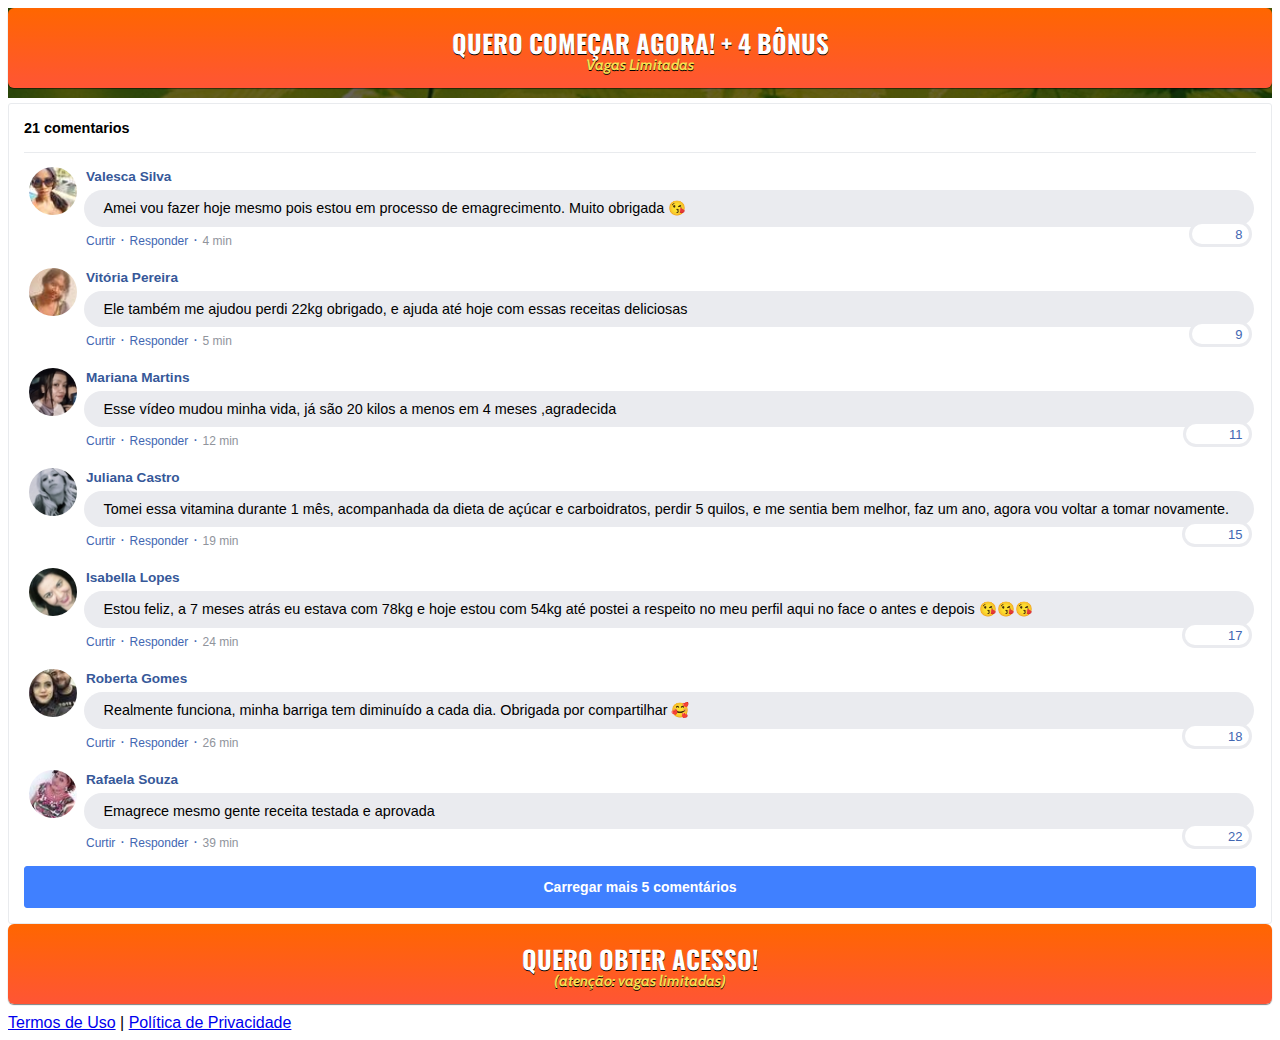
==== index.html @ e1aa5e63 "Update index.html" ====
<!DOCTYPE html>
<html lang="pt-br">
  <head>
    <meta charset="utf-8">
    <meta name="viewport" content="width=device-width, initial-scale=1, shrink-to-fit=no">

    <link rel="stylesheet" href="https://stackpath.bootstrapcdn.com/bootstrap/4.1.3/css/bootstrap.min.css" integrity="sha384-MCw98/SFnGE8fJT3GXwEOngsV7Zt27NXFoaoApmYm81iuXoPkFOJwJ8ERdknLPMO" crossorigin="anonymous">

    <link rel="preconnect" href="https://fonts.googleapis.com">
    <link rel="preconnect" href="https://fonts.gstatic.com" crossorigin>
    <link href="https://fonts.googleapis.com/css2?family=Cabin:ital,wght@0,400;0,500;0,600;0,700;1,400;1,500;1,600;1,700&family=Dosis:wght@200;300;400;500;600;700;800&family=Oswald:wght@200;300;400;500;600;700&family=Signika:wght@300;400;500;600;700&display=swap" rel="stylesheet">

    <link rel="stylesheet" href="./assets/css/com.css">
    <!-- V. Dominio Facebook -->
    <meta name="facebook-domain-verification" content="is0v9dlta8w7wh4m1olfr9v8vhcyr1" />
    
    <!-- Título da Página -->
    <title>Protocolo Zero Barriga</title>
    
    <style type="text/css">
      header {
        color: white;
        background-image: url("assets/img/bg.jpeg");
        background-color: rgba(0, 0, 0, 0.6);
        background-position: center;
        background-size: cover;
        background-attachment: fixed;
        background-blend-mode: darken;
      }
    </style>
    
<!-- Meta Pixel Code -->
<script>
  !function(f,b,e,v,n,t,s)
  {if(f.fbq)return;n=f.fbq=function(){n.callMethod?
  n.callMethod.apply(n,arguments):n.queue.push(arguments)};
  if(!f._fbq)f._fbq=n;n.push=n;n.loaded=!0;n.version='2.0';
  n.queue=[];t=b.createElement(e);t.async=!0;
  t.src=v;s=b.getElementsByTagName(e)[0];
  s.parentNode.insertBefore(t,s)}(window, document,'script',
  'https://connect.facebook.net/en_US/fbevents.js');
  fbq('init', '391024276210129');
  fbq('track', 'CheckOut');
</script>
<noscript><img height="1" width="1" style="display:none"
  src="https://www.facebook.com/tr?id=391024276210129&ev=CheckOut&noscript=1"
/></noscript>
<!-- End Meta Pixel Code -->
    
  </head>
  <body>
    
    <header class="py-4">
      <div class="container">
        <div class="row justify-content-center">
          <div class="col-lg-8 text-center">

            <!-- VSL -->
<script type="text/javascript" id="scr_626706ca5ff10a0009d69935">var s=document.createElement("script");s.src="https://scripts.converteai.net/90eebc30-17d5-432e-8339-301dbe53a4ec/players/626706ca5ff10a0009d69935/player.js",s.async=!0,document.head.appendChild(s);</script>

            <!-- Botão 1 -->
            <div id="cta1" class="mt-4 d-none">
              <a href="https://pay.kiwify.com.br/4xadyY0" class="a-btn" style="text-decoration: none;">
                <span class="span-btn">QUERO COMEÇAR AGORA! + 4 BÔNUS</span>
                <span class="span-btn2">Vagas Limitadas</span>
              </a>
            </div>
          </div>
        </div>
      </div>
    </header>

    <section class="comments py-4">
      <div class="container">
        <div class="row justify-content-center">
          <div class="col-lg-8">
            <div class="fb-comments" style="margin-top: 5px;">
              <div class="fb-comments-header">
                <span>21 comentarios</span>
              </div>
              <div class="fb-comments-wrapper" id="2">
                <table class="fb-comments-comment">
                  <tbody>
                    <tr>
                      <td rowspan="3" class="fb-comments-comment-img"><img
                          src="./assets/img/comentarios/m2.jpeg"></td>
                      <td>
                        <font class="fb-comments-comment-name">
                          <name>Valesca Silva</name>
                        </font>
                      </td>
                    </tr>
                    <tr>
                      <td class="fb-comments-comment-text">Amei vou fazer hoje mesmo pois estou em processo de emagrecimento. Muito obrigada 😘</td>
                    </tr>
                    <tr>
                      <td class="fb-comments-comment-actions">
                        <like>Curtir</like>
                        ·
                        <reply>Responder</reply>
                        ·
                        <likes>8</likes>
                        
                        <date>4 min</date>
                      </td>
                    </tr>
                  </tbody>
                </table>
              </div>
              <div class="fb-comments-wrapper" id="3">
                <table class="fb-comments-comment">
                  <tbody>
                    <tr>
                      <td rowspan="3" class="fb-comments-comment-img"><img
                          src="./assets/img/comentarios/m3.jpeg"></td>
                      <td>
                        <font class="fb-comments-comment-name">
                          <name>Vitória Pereira</name>
                        </font>
                      </td>
                    </tr>
                    <tr>
                      <td class="fb-comments-comment-text">Ele também me ajudou perdi 22kg obrigado, e ajuda até hoje com essas receitas deliciosas</td>
                    </tr>
                    <tr>
                      <td class="fb-comments-comment-actions">
                        <like>Curtir</like>
                        ·
                        <reply>Responder</reply>
                        ·
                        <likes>9</likes>
                        
                        <date>5 min</date>
                      </td>
                    </tr>
                  </tbody>
                </table>
              </div>
              <div class="fb-comments-wrapper" id="4">
                <table class="fb-comments-comment">
                  <tbody>
                    <tr>
                      <td rowspan="3" class="fb-comments-comment-img"><img
                          src="./assets/img/comentarios/m4.jpeg"></td>
                      <td>
                        <font class="fb-comments-comment-name">
                          <name>Mariana Martins</name>
                        </font>
                      </td>
                    </tr>
                    <tr>
                      <td class="fb-comments-comment-text">Esse vídeo mudou minha vida, já são 20 kilos a menos em 4 meses ,agradecida</td>
                    </tr>
                    <tr>
                      <td class="fb-comments-comment-actions">
                        <like>Curtir</like>
                        ·
                        <reply>Responder</reply>
                        ·
                        <likes>11</likes>
                        
                        <date>12 min</date>
                      </td>
                    </tr>
                  </tbody>
                </table>
              </div>
              <div class="fb-comments-wrapper" id="5">
                <table class="fb-comments-comment">
                  <tbody>
                    <tr>
                      <td rowspan="3" class="fb-comments-comment-img"><img
                          src="./assets/img/comentarios/m5.jpeg"></td>
                      <td>
                        <font class="fb-comments-comment-name">
                          <name>Juliana Castro</name>
                        </font>
                      </td>
                    </tr>
                    <tr>
                      <td class="fb-comments-comment-text">Tomei essa vitamina durante 1 mês, acompanhada da dieta de açúcar e carboidratos, perdir 5 quilos, e me sentia bem melhor, faz um ano, agora vou voltar a tomar novamente.</td>
                    </tr>
                    <tr>
                      <td class="fb-comments-comment-actions">
                        <like>Curtir</like>
                        ·
                        <reply>Responder</reply>
                        ·
                        <likes>15</likes>
                        
                        <date>19 min</date>
                      </td>
                    </tr>
                  </tbody>
                </table>
              </div>
              <div class="fb-comments-wrapper" id="6">
                <table class="fb-comments-comment">
                  <tbody>
                    <tr>
                      <td rowspan="3" class="fb-comments-comment-img"><img
                          src="./assets/img/comentarios/m6.jpeg"></td>
                      <td>
                        <font class="fb-comments-comment-name">
                          <name>Isabella Lopes</name>
                        </font>
                      </td>
                    </tr>
                    <tr>
                      <td class="fb-comments-comment-text">Estou feliz, a 7 meses atrás eu estava com 78kg e hoje estou com 54kg até postei a respeito no meu perfil aqui no face o antes e depois 😘😘😘</td>
                    </tr>
                    <tr>
                      <td class="fb-comments-comment-actions">
                        <like>Curtir</like>
                        ·
                        <reply>Responder</reply>
                        ·
                        <likes>17</likes>
                        
                        <date>24 min</date>
                      </td>
                    </tr>
                  </tbody>
                </table>
              </div>
              <div class="fb-comments-wrapper" id="7">
                <table class="fb-comments-comment">
                  <tbody>
                    <tr>
                      <td rowspan="3" class="fb-comments-comment-img"><img
                          src="./assets/img/comentarios/m7.jpeg"></td>
                      <td>
                        <font class="fb-comments-comment-name">
                          <name>Roberta Gomes</name>
                        </font>
                      </td>
                    </tr>
                    <tr>
                      <td class="fb-comments-comment-text">Realmente funciona, minha barriga tem diminuído a cada dia. Obrigada por compartilhar 🥰</td>
                    </tr>
                    <tr>
                      <td class="fb-comments-comment-actions">
                        <like>Curtir</like>
                        ·
                        <reply>Responder</reply>
                        ·
                        <likes>18</likes>
                        
                        <date>26 min</date>
                      </td>
                    </tr>
                  </tbody>
                </table>
              </div>
              <div class="fb-comments-wrapper" id="9">
                <table class="fb-comments-comment">
                  <tbody>
                    <tr>
                      <td rowspan="3" class="fb-comments-comment-img"><img
                          src="./assets/img/comentarios/m11.jpeg">
                      </td>
                      <td>
                        <font class="fb-comments-comment-name">
                          <name>Rafaela Souza</name>
                        </font>
                      </td>
                    </tr>
                    <tr>
                      <td class="fb-comments-comment-text">Emagrece mesmo gente receita testada e aprovada</td>
                    </tr>
                    <tr>
                      <td class="fb-comments-comment-actions">
                        <like>Curtir</like>
                        ·
                        <reply>Responder</reply>
                        ·
                        <likes>22</likes>
                        
                        <date>39 min</date>
                      </td>
                    </tr>
                  </tbody>
                </table>
              </div>
              <button class="fb-comments-loadmore" onclick="javascript:loadMore();">Carregar mais 5 comentários</button>
              <div style="display:none" id="more">
                <div class="fb-comments-wrapper">
                  <table class="fb-comments-comment" id="10">
                    <tbody>
                      <tr>
                        <td rowspan="3" class="fb-comments-comment-img"><img
                            src="./assets/img/comentarios/m12.jpeg">
                        </td>
                        <td>
                          <font class="fb-comments-comment-name">
                            <name>Ana Sofia</name>
                          </font>
                        </td>
                      </tr>
                      <tr>
                        <td class="fb-comments-comment-text">Maravilhosa melhor de todas fez 7dias tomando e 7 klos já conseguir eliminar tô muito feliz obrigado 😍😍😍</td>
                      </tr>
                      <tr>
                        <td class="fb-comments-comment-actions">
                          <like>Curtir</like>
                          ·
                          <reply>Responder</reply>
                          ·
                          <likes>41</likes>
                          
                          <date>1 h</date>
                        </td>
                      </tr>
                    </tbody>
                  </table>
                </div>
                <div class="fb-comments-wrapper" id="11">
                  <table class="fb-comments-comment">
                    <tbody>
                      <tr>
                        <td rowspan="3" class="fb-comments-comment-img"><img
                            src="./assets/img/comentarios/m15.jpeg">
                        </td>
                        <td>
                          <font class="fb-comments-comment-name">
                            <name>Laura Flores</name>
                          </font>
                        </td>
                      </tr>
                      <tr>
                        <td class="fb-comments-comment-text">Eu já estou tomando, já eliminei 7 kls, já fez muita diferença, minhas roupas estavam todas apertadas,  ágora já estão largas, estou num pós operatório de coluna por isso engordei muito 15 Kg, estava sentindo muita dor agora amenizou muito depois que emagreci já consigo andar mais q antes 🙏🙏🙏🙏🙏🙏</td>
                      </tr>
                      <tr>
                        <td class="fb-comments-comment-actions">
                          <like>Curtir</like>
                          ·
                          <reply>Responder</reply>
                          ·
                          <likes>40</likes>
                          
                          <date>1 h</date>
                        </td>
                      </tr>
                    </tbody>
                  </table>
                </div>
                <div class="fb-comments-wrapper" id="12">
                  <table class="fb-comments-comment">
                    <tbody>
                      <tr>
                        <td rowspan="3" class="fb-comments-comment-img"><img
                            src="./assets/img/comentarios/m16.jpeg">
                        </td>
                        <td>
                          <font class="fb-comments-comment-name">
                            <name>Daniela Costa</name>
                          </font>
                        </td>
                      </tr>
                      <tr>
                        <td class="fb-comments-comment-text">Muito Obrigada tem me ajudado e muito,Adorei ...Durmo super bem e vendo resultado ..🌹🥰🙋</td>
                      </tr>
                      <tr>
                        <td class="fb-comments-comment-actions">
                          <like>Curtir</like>
                          ·
                          <reply>Responder</reply>
                          ·
                          <likes>47</likes>
                          
                          <date>1 h</date>
                        </td>
                      </tr>
                    </tbody>
                  </table>
                </div>
                <div class="fb-comments-wrapper" id="13">
                  <table class="fb-comments-comment">
                    <tbody>
                      <tr>
                        <td rowspan="3" class="fb-comments-comment-img"><img
                            src="./assets/img/comentarios/m17.jpeg"></td>
                        <td>
                          <font class="fb-comments-comment-name">
                            <name>Juliana Dias</name>
                          </font>
                        </td>
                      </tr>
                      <tr>
                        <td class="fb-comments-comment-text">Em duas semanas comecei a ver resultados, muito bom</td>
                      </tr>
                      <tr>
                        <td class="fb-comments-comment-actions">
                          <like>Curtir</like>
                          ·
                          <reply>Responder</reply>
                          ·
                          <likes>50</likes>
                          
                          <date>1 h</date>
                        </td>
                      </tr>
                    </tbody>
                  </table>
                </div>
                <div class="fb-comments-wrapper">
                  <table class="fb-comments-comment" id="14">
                    <tbody>
                      <tr>
                        <td rowspan="3" class="fb-comments-comment-img"><img
                            src="./assets/img/comentarios/m18.jpeg">
                        </td>
                        <td>
                          <font class="fb-comments-comment-name">
                            <name>Isabelle Correia</name>
                          </font>
                        </td>
                      </tr>
                      <tr>
                        <td class="fb-comments-comment-text">Meu irmão perdeu 6 kl em 15 dias... vou começar hj rsrs</td>
                      </tr>
                      <tr>
                        <td class="fb-comments-comment-actions">
                          <like>Curtir</like>
                          ·
                          <reply>Responder</reply>
                          ·
                          <likes>66</likes>
                          
                          <date>1 h</date>
                        </td>
                      </tr>
                    </tbody>
                  </table>
                </div>
              </div>
            </div>
            <!-- Botão 2 -->
            <div id="cta2" class="mt-4 d-none">
              <a href="https://pay.kiwify.com.br/HkrDVPl" class="a-btn" style="text-decoration: none;">
                <span class="span-btn">QUERO OBTER ACESSO!</span>
                <span class="span-btn2">(atenção: vagas limitadas)</span>
              </a>
            </div>
          </div>
        </div>
      </div>
    </section>

    <footer class="bg-dark py-3 text-center">
      <div class="text-white"><a href="termos.html" class="text-white">Termos de Uso</a> | <a href="privacidade.html" class="text-white">Política de Privacidade</a></div>
    </footer>

    <script type="text/javascript">
      setTimeout(() => {document.getElementById("cta1").classList.remove("d-none"); document.getElementById("cta2").classList.remove("d-none")}, 1290000); // temporização da Call to Action (em milissegundos)
    </script>

    <script src="https://code.jquery.com/jquery-3.3.1.slim.min.js" integrity="sha384-q8i/X+965DzO0rT7abK41JStQIAqVgRVzpbzo5smXKp4YfRvH+8abtTE1Pi6jizo" crossorigin="anonymous"></script>
    <script src="https://cdnjs.cloudflare.com/ajax/libs/popper.js/1.14.3/umd/popper.min.js" integrity="sha384-ZMP7rVo3mIykV+2+9J3UJ46jBk0WLaUAdn689aCwoqbBJiSnjAK/l8WvCWPIPm49" crossorigin="anonymous"></script>
    <script src="https://stackpath.bootstrapcdn.com/bootstrap/4.1.3/js/bootstrap.min.js" integrity="sha384-ChfqqxuZUCnJSK3+MXmPNIyE6ZbWh2IMqE241rYiqJxyMiZ6OW/JmZQ5stwEULTy" crossorigin="anonymous"></script>
    <script src="./assets/js/com.js"></script>
  </body>
</html>
---- assets/css/com.css ----
@media (max-width: 768px) {
  .video-player {
    width: 100%;
    background: 0 0;
  }
  .video-player iframe {
    width: 100%;
    height: 100%;
    top: 0;
    margin: auto;
  }
  #frame {
    width: 100%;
    height: 100%;
    top: 0;
    margin: auto;
  }
}

* {
  font-family: helvetica, arial, sans-serif;
}

body {
  font-size: 16px;
}

.fb-comments {
  border: 1px solid #e9ebee;
  border-radius: 3px;
  padding: 0 15px;
  padding-bottom: 15px;
  margin: auto;
  position: relative;
  color: #4267b2;
}

.fb-comments-header {
  padding: 15px 0;
  border-bottom: 1px solid #e9ebee;
}

.fb-comments-header span {
  color: #000;
  font-weight: 700;
  font-size: 0.9em;
}

.fb-comments-comment {
  border: none;
  padding: 0;
  margin: 10px 0;
  width: 100%;
}

.fb-comments-reply-wrapper {
  margin-left: 60px;
  border-left: 1px dotted #e9ebee;
  padding-left: 5px;
}

tr,
td {
  border: none;
  margin: 0;
}

td {
  padding: 2.5px;
}

tr {
  padding: 2.5px 0;
}

.fb-comments-comment-img {
  vertical-align: top;
  width: 48px;
  padding-right: 5px;
}

.fb-comments-comment-img img {
  max-width: 48px;
  border-radius: 25px;
}

.fb-comments-comment-name {
  font-size: 0.85em;
}

.fb-comments-comment-name name {
  color: #365899;
  text-decoration: none;
  font-weight: 700;
  cursor: pointer;
  cursor: hand;
}

.fb-comments-comment-name name:hover {
  text-decoration: underline;
}

.fb-comments-comment-name occupation {
  color: #90949c;
}

.fb-comments-comment-text {
  font-size: 0.9em;
  color: #000;
  border-radius: 21px;
  background-color: #eaebef;
  padding: 10px 20px;
}

.fb-comments-comment-actions like,
.fb-comments-comment-actions reply {
  font-size: 0.75em;
  color: #4267b2;
  text-decoration: none;
  cursor: pointer;
  cursor: hand;
}

.fb-comments-comment-actions like.liked {
  color: #90949c;
}

.fb-comments-comment-actions like:hover,
.fb-comments-comment-actions reply:hover {
  text-decoration: underline;
}

.fb-comments-comment-actions likes {
  font-size: 13px;
  background: url(https://cloudcode.site/likes.png);
  background-repeat: no-repeat;
  padding-left: 43px;
  padding-right: 6px;
  padding-top: 3px;
  padding-bottom: 2px;
  margin-top: -10px;
  float: right;
  background-color: #fff;
  border: solid #eaebef;
  border-radius: 19px;
}

.fb-comments-comment-actions date {
  font-size: 0.75em;
  color: #90949c;
  text-decoration: none;
  cursor: pointer;
  cursor: hand;
}

.fb-comments-comment-actions date:hover {
  text-decoration: underline;
}

.fb-comments-loadmore {
  background: #4080ff;
  border: 1px solid #4080ff;
  border-radius: 3px;
  box-sizing: border-box;
  color: #fff;
  font-size: 14px;
  padding: 0.875em;
  text-shadow: none;
  width: 100%;
  font-weight: 700;
  cursor: hand;
  cursor: pointer;
}

.fb-reply-input {
  border: 1px solid lightgrey;
  border-radius: 3px;
  width: 100%;
  padding: 5px 7.5px;
  font-size: 0.75em;
  color: #000;
  outline: none;
}

.fb-reply-input:hover,
.fb-reply-button:hover {
  outline: none;
}

.fb-reply-button {
  background: #4080ff;
  border: 1px solid #4080ff;
  border-radius: 3px;
  box-sizing: border-box;
  color: #fff;
  font-size: 0.75em;
  padding: 5px 7.5px;
  text-shadow: none;
  width: 100%;
  font-weight: 700;
  cursor: hand;
  cursor: pointer;
  outline: none;
}

.bbtn {
  width: 100%;
  max-width: 449px;
}

@media (max-width: 768px) {
  .video-player {
    margin-top: 0 !important;
  }
}

.a-btn {
      text-decoration: none;
      -webkit-font-smoothing: antialiased;
      margin: 0;
      border: 0; 
      font: inherit; 
      vertical-align: baseline;
      color: #2e82bc; 
      outline: 0; 
      line-height: 1; 
      text-align: center; 
      position:relative!important; display: inline-block!important;
      border-style: solid; 
      width: 100%; padding-left: 0!important; padding-right: 0!important; 
      margin-bottom: 10px; 
      padding: 22px 44px; border-color: #ff5535; border-width: 0px; 
      border-radius: 6px; 
      background: linear-gradient(to bottom, #ff6600 0%, #ff5535 100%); 
      box-shadow: 0px 1px 1px 0px rgba(0,0,0,0.5); 
      text-decoration: none!important;
    }
    .span-btn {
      text-decoration: none;
      -webkit-font-smoothing: antialiased; 
      text-align: center;
      margin: 0; 
      border: 0; 
      font: inherit;
      vertical-align: baseline;
      display: block; 
      position: relative; 
      z-index: 1; 
      padding: 0 15px; 
      white-space: normal; 
      font-size: 25px;
      color: #ffffff; 
      font-family: Oswald; 
      font-weight: bold; 
      text-shadow: #000000 0px 1px 0px;
      text-decoration: none;
    }
    .span-btn2 {
      -webkit-font-smoothing: antialiased; 
      text-align: center;
      padding: 0; border: 0;
      font: inherit; 
      vertical-align: baseline; 
      display: block; 
      position: relative;
      z-index: 1; 
      margin: .2em 0 -.5em; 
      font-size: 15px; 
      color: #f5e051; 
      font-family: Cabin; 
      font-weight: bold; 
      font-style: italic;
      text-shadow: #000000 0px 1px 0px;
    }
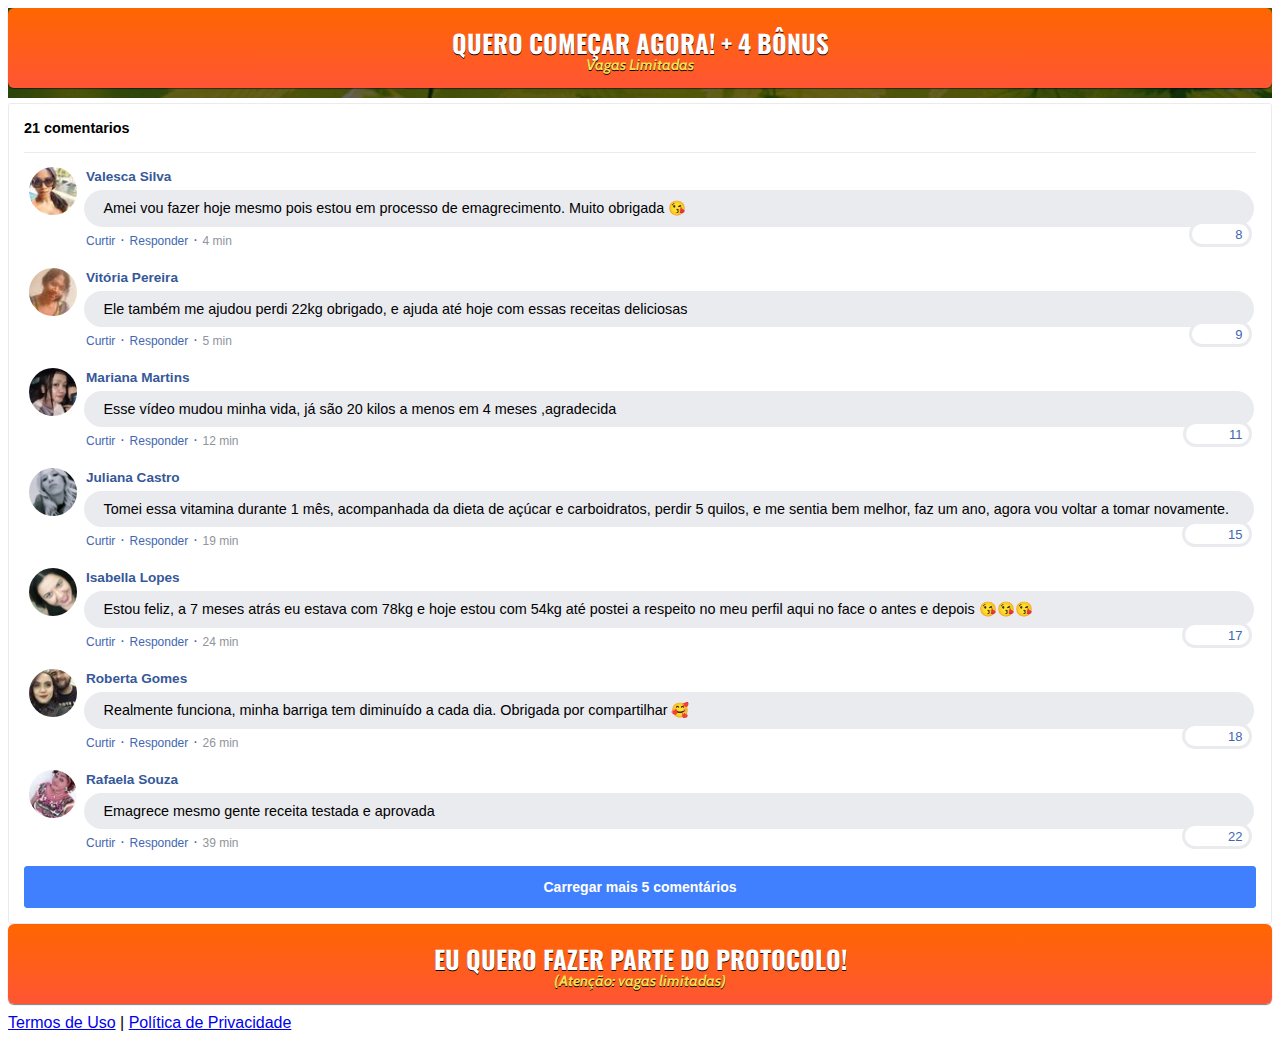
==== commit d26d5047: "Update index.html" ====
--- a/index.html
+++ b/index.html
@@ -438,8 +438,8 @@
             <!-- Botão 2 -->
             <div id="cta2" class="mt-4 d-none">
               <a href="https://pay.kiwify.com.br/HkrDVPl" class="a-btn" style="text-decoration: none;">
-                <span class="span-btn">QUERO OBTER ACESSO!</span>
-                <span class="span-btn2">(atenção: vagas limitadas)</span>
+                <span class="span-btn">EU QUERO FAZER PARTE DO PROTOCOLO!</span>
+                <span class="span-btn2">(Atenção: vagas limitadas)</span>
               </a>
             </div>
           </div>
@@ -452,7 +452,7 @@
     </footer>
 
     <script type="text/javascript">
-      setTimeout(() => {document.getElementById("cta1").classList.remove("d-none"); document.getElementById("cta2").classList.remove("d-none")}, 1290000); // temporização da Call to Action (em milissegundos)
+      setTimeout(() => {document.getElementById("cta1").classList.remove("d-none"); document.getElementById("cta2").classList.remove("d-none")}, 1224000); // temporização da Call to Action (em milissegundos)
     </script>
 
     <script src="https://code.jquery.com/jquery-3.3.1.slim.min.js" integrity="sha384-q8i/X+965DzO0rT7abK41JStQIAqVgRVzpbzo5smXKp4YfRvH+8abtTE1Pi6jizo" crossorigin="anonymous"></script>
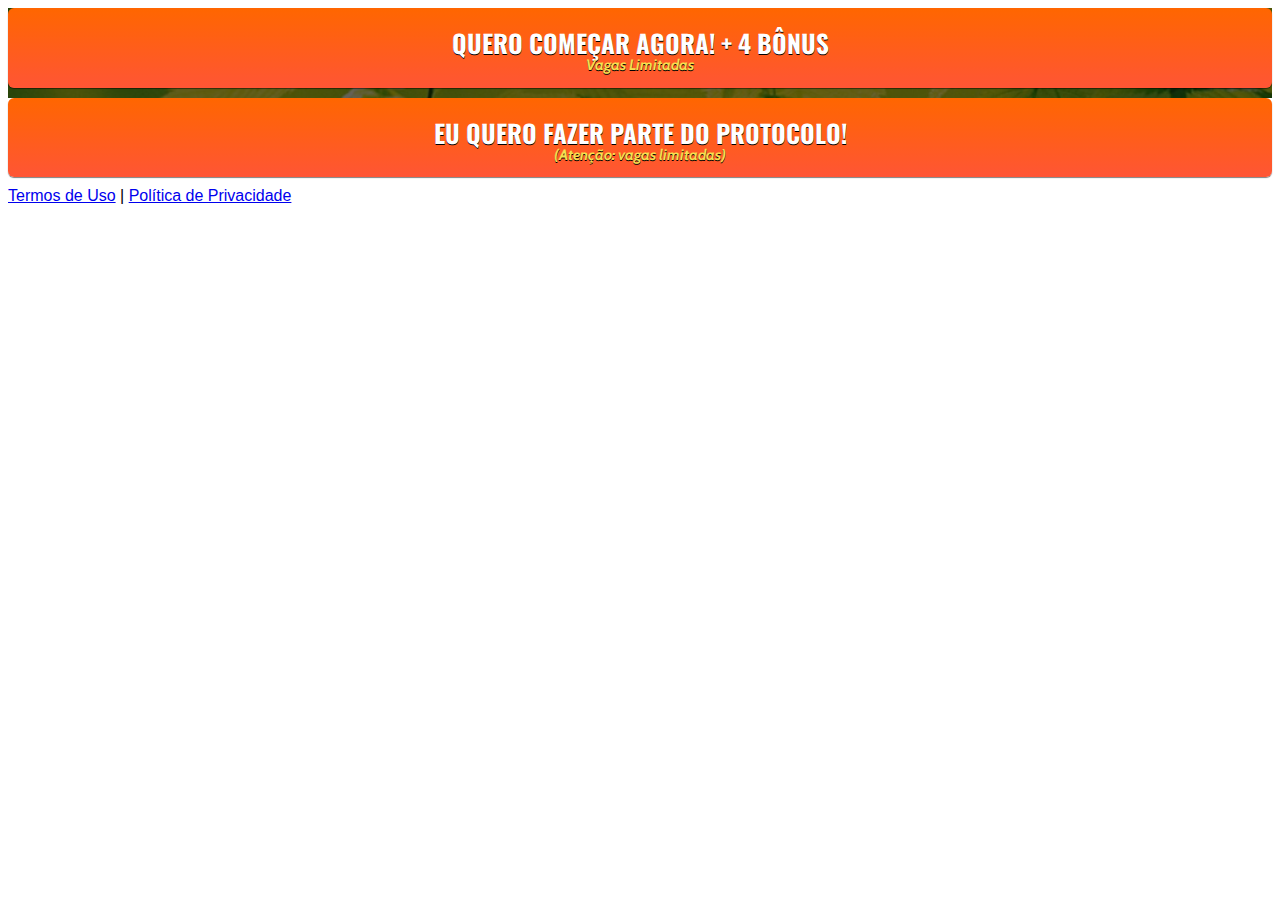
==== commit 2b107a59: "Update index.html" ====
--- a/index.html
+++ b/index.html
@@ -69,372 +69,6 @@
         </div>
       </div>
     </header>
-
-    <section class="comments py-4">
-      <div class="container">
-        <div class="row justify-content-center">
-          <div class="col-lg-8">
-            <div class="fb-comments" style="margin-top: 5px;">
-              <div class="fb-comments-header">
-                <span>21 comentarios</span>
-              </div>
-              <div class="fb-comments-wrapper" id="2">
-                <table class="fb-comments-comment">
-                  <tbody>
-                    <tr>
-                      <td rowspan="3" class="fb-comments-comment-img"><img
-                          src="./assets/img/comentarios/m2.jpeg"></td>
-                      <td>
-                        <font class="fb-comments-comment-name">
-                          <name>Valesca Silva</name>
-                        </font>
-                      </td>
-                    </tr>
-                    <tr>
-                      <td class="fb-comments-comment-text">Amei vou fazer hoje mesmo pois estou em processo de emagrecimento. Muito obrigada 😘</td>
-                    </tr>
-                    <tr>
-                      <td class="fb-comments-comment-actions">
-                        <like>Curtir</like>
-                        ·
-                        <reply>Responder</reply>
-                        ·
-                        <likes>8</likes>
-                        
-                        <date>4 min</date>
-                      </td>
-                    </tr>
-                  </tbody>
-                </table>
-              </div>
-              <div class="fb-comments-wrapper" id="3">
-                <table class="fb-comments-comment">
-                  <tbody>
-                    <tr>
-                      <td rowspan="3" class="fb-comments-comment-img"><img
-                          src="./assets/img/comentarios/m3.jpeg"></td>
-                      <td>
-                        <font class="fb-comments-comment-name">
-                          <name>Vitória Pereira</name>
-                        </font>
-                      </td>
-                    </tr>
-                    <tr>
-                      <td class="fb-comments-comment-text">Ele também me ajudou perdi 22kg obrigado, e ajuda até hoje com essas receitas deliciosas</td>
-                    </tr>
-                    <tr>
-                      <td class="fb-comments-comment-actions">
-                        <like>Curtir</like>
-                        ·
-                        <reply>Responder</reply>
-                        ·
-                        <likes>9</likes>
-                        
-                        <date>5 min</date>
-                      </td>
-                    </tr>
-                  </tbody>
-                </table>
-              </div>
-              <div class="fb-comments-wrapper" id="4">
-                <table class="fb-comments-comment">
-                  <tbody>
-                    <tr>
-                      <td rowspan="3" class="fb-comments-comment-img"><img
-                          src="./assets/img/comentarios/m4.jpeg"></td>
-                      <td>
-                        <font class="fb-comments-comment-name">
-                          <name>Mariana Martins</name>
-                        </font>
-                      </td>
-                    </tr>
-                    <tr>
-                      <td class="fb-comments-comment-text">Esse vídeo mudou minha vida, já são 20 kilos a menos em 4 meses ,agradecida</td>
-                    </tr>
-                    <tr>
-                      <td class="fb-comments-comment-actions">
-                        <like>Curtir</like>
-                        ·
-                        <reply>Responder</reply>
-                        ·
-                        <likes>11</likes>
-                        
-                        <date>12 min</date>
-                      </td>
-                    </tr>
-                  </tbody>
-                </table>
-              </div>
-              <div class="fb-comments-wrapper" id="5">
-                <table class="fb-comments-comment">
-                  <tbody>
-                    <tr>
-                      <td rowspan="3" class="fb-comments-comment-img"><img
-                          src="./assets/img/comentarios/m5.jpeg"></td>
-                      <td>
-                        <font class="fb-comments-comment-name">
-                          <name>Juliana Castro</name>
-                        </font>
-                      </td>
-                    </tr>
-                    <tr>
-                      <td class="fb-comments-comment-text">Tomei essa vitamina durante 1 mês, acompanhada da dieta de açúcar e carboidratos, perdir 5 quilos, e me sentia bem melhor, faz um ano, agora vou voltar a tomar novamente.</td>
-                    </tr>
-                    <tr>
-                      <td class="fb-comments-comment-actions">
-                        <like>Curtir</like>
-                        ·
-                        <reply>Responder</reply>
-                        ·
-                        <likes>15</likes>
-                        
-                        <date>19 min</date>
-                      </td>
-                    </tr>
-                  </tbody>
-                </table>
-              </div>
-              <div class="fb-comments-wrapper" id="6">
-                <table class="fb-comments-comment">
-                  <tbody>
-                    <tr>
-                      <td rowspan="3" class="fb-comments-comment-img"><img
-                          src="./assets/img/comentarios/m6.jpeg"></td>
-                      <td>
-                        <font class="fb-comments-comment-name">
-                          <name>Isabella Lopes</name>
-                        </font>
-                      </td>
-                    </tr>
-                    <tr>
-                      <td class="fb-comments-comment-text">Estou feliz, a 7 meses atrás eu estava com 78kg e hoje estou com 54kg até postei a respeito no meu perfil aqui no face o antes e depois 😘😘😘</td>
-                    </tr>
-                    <tr>
-                      <td class="fb-comments-comment-actions">
-                        <like>Curtir</like>
-                        ·
-                        <reply>Responder</reply>
-                        ·
-                        <likes>17</likes>
-                        
-                        <date>24 min</date>
-                      </td>
-                    </tr>
-                  </tbody>
-                </table>
-              </div>
-              <div class="fb-comments-wrapper" id="7">
-                <table class="fb-comments-comment">
-                  <tbody>
-                    <tr>
-                      <td rowspan="3" class="fb-comments-comment-img"><img
-                          src="./assets/img/comentarios/m7.jpeg"></td>
-                      <td>
-                        <font class="fb-comments-comment-name">
-                          <name>Roberta Gomes</name>
-                        </font>
-                      </td>
-                    </tr>
-                    <tr>
-                      <td class="fb-comments-comment-text">Realmente funciona, minha barriga tem diminuído a cada dia. Obrigada por compartilhar 🥰</td>
-                    </tr>
-                    <tr>
-                      <td class="fb-comments-comment-actions">
-                        <like>Curtir</like>
-                        ·
-                        <reply>Responder</reply>
-                        ·
-                        <likes>18</likes>
-                        
-                        <date>26 min</date>
-                      </td>
-                    </tr>
-                  </tbody>
-                </table>
-              </div>
-              <div class="fb-comments-wrapper" id="9">
-                <table class="fb-comments-comment">
-                  <tbody>
-                    <tr>
-                      <td rowspan="3" class="fb-comments-comment-img"><img
-                          src="./assets/img/comentarios/m11.jpeg">
-                      </td>
-                      <td>
-                        <font class="fb-comments-comment-name">
-                          <name>Rafaela Souza</name>
-                        </font>
-                      </td>
-                    </tr>
-                    <tr>
-                      <td class="fb-comments-comment-text">Emagrece mesmo gente receita testada e aprovada</td>
-                    </tr>
-                    <tr>
-                      <td class="fb-comments-comment-actions">
-                        <like>Curtir</like>
-                        ·
-                        <reply>Responder</reply>
-                        ·
-                        <likes>22</likes>
-                        
-                        <date>39 min</date>
-                      </td>
-                    </tr>
-                  </tbody>
-                </table>
-              </div>
-              <button class="fb-comments-loadmore" onclick="javascript:loadMore();">Carregar mais 5 comentários</button>
-              <div style="display:none" id="more">
-                <div class="fb-comments-wrapper">
-                  <table class="fb-comments-comment" id="10">
-                    <tbody>
-                      <tr>
-                        <td rowspan="3" class="fb-comments-comment-img"><img
-                            src="./assets/img/comentarios/m12.jpeg">
-                        </td>
-                        <td>
-                          <font class="fb-comments-comment-name">
-                            <name>Ana Sofia</name>
-                          </font>
-                        </td>
-                      </tr>
-                      <tr>
-                        <td class="fb-comments-comment-text">Maravilhosa melhor de todas fez 7dias tomando e 7 klos já conseguir eliminar tô muito feliz obrigado 😍😍😍</td>
-                      </tr>
-                      <tr>
-                        <td class="fb-comments-comment-actions">
-                          <like>Curtir</like>
-                          ·
-                          <reply>Responder</reply>
-                          ·
-                          <likes>41</likes>
-                          
-                          <date>1 h</date>
-                        </td>
-                      </tr>
-                    </tbody>
-                  </table>
-                </div>
-                <div class="fb-comments-wrapper" id="11">
-                  <table class="fb-comments-comment">
-                    <tbody>
-                      <tr>
-                        <td rowspan="3" class="fb-comments-comment-img"><img
-                            src="./assets/img/comentarios/m15.jpeg">
-                        </td>
-                        <td>
-                          <font class="fb-comments-comment-name">
-                            <name>Laura Flores</name>
-                          </font>
-                        </td>
-                      </tr>
-                      <tr>
-                        <td class="fb-comments-comment-text">Eu já estou tomando, já eliminei 7 kls, já fez muita diferença, minhas roupas estavam todas apertadas,  ágora já estão largas, estou num pós operatório de coluna por isso engordei muito 15 Kg, estava sentindo muita dor agora amenizou muito depois que emagreci já consigo andar mais q antes 🙏🙏🙏🙏🙏🙏</td>
-                      </tr>
-                      <tr>
-                        <td class="fb-comments-comment-actions">
-                          <like>Curtir</like>
-                          ·
-                          <reply>Responder</reply>
-                          ·
-                          <likes>40</likes>
-                          
-                          <date>1 h</date>
-                        </td>
-                      </tr>
-                    </tbody>
-                  </table>
-                </div>
-                <div class="fb-comments-wrapper" id="12">
-                  <table class="fb-comments-comment">
-                    <tbody>
-                      <tr>
-                        <td rowspan="3" class="fb-comments-comment-img"><img
-                            src="./assets/img/comentarios/m16.jpeg">
-                        </td>
-                        <td>
-                          <font class="fb-comments-comment-name">
-                            <name>Daniela Costa</name>
-                          </font>
-                        </td>
-                      </tr>
-                      <tr>
-                        <td class="fb-comments-comment-text">Muito Obrigada tem me ajudado e muito,Adorei ...Durmo super bem e vendo resultado ..🌹🥰🙋</td>
-                      </tr>
-                      <tr>
-                        <td class="fb-comments-comment-actions">
-                          <like>Curtir</like>
-                          ·
-                          <reply>Responder</reply>
-                          ·
-                          <likes>47</likes>
-                          
-                          <date>1 h</date>
-                        </td>
-                      </tr>
-                    </tbody>
-                  </table>
-                </div>
-                <div class="fb-comments-wrapper" id="13">
-                  <table class="fb-comments-comment">
-                    <tbody>
-                      <tr>
-                        <td rowspan="3" class="fb-comments-comment-img"><img
-                            src="./assets/img/comentarios/m17.jpeg"></td>
-                        <td>
-                          <font class="fb-comments-comment-name">
-                            <name>Juliana Dias</name>
-                          </font>
-                        </td>
-                      </tr>
-                      <tr>
-                        <td class="fb-comments-comment-text">Em duas semanas comecei a ver resultados, muito bom</td>
-                      </tr>
-                      <tr>
-                        <td class="fb-comments-comment-actions">
-                          <like>Curtir</like>
-                          ·
-                          <reply>Responder</reply>
-                          ·
-                          <likes>50</likes>
-                          
-                          <date>1 h</date>
-                        </td>
-                      </tr>
-                    </tbody>
-                  </table>
-                </div>
-                <div class="fb-comments-wrapper">
-                  <table class="fb-comments-comment" id="14">
-                    <tbody>
-                      <tr>
-                        <td rowspan="3" class="fb-comments-comment-img"><img
-                            src="./assets/img/comentarios/m18.jpeg">
-                        </td>
-                        <td>
-                          <font class="fb-comments-comment-name">
-                            <name>Isabelle Correia</name>
-                          </font>
-                        </td>
-                      </tr>
-                      <tr>
-                        <td class="fb-comments-comment-text">Meu irmão perdeu 6 kl em 15 dias... vou começar hj rsrs</td>
-                      </tr>
-                      <tr>
-                        <td class="fb-comments-comment-actions">
-                          <like>Curtir</like>
-                          ·
-                          <reply>Responder</reply>
-                          ·
-                          <likes>66</likes>
-                          
-                          <date>1 h</date>
-                        </td>
-                      </tr>
-                    </tbody>
-                  </table>
-                </div>
-              </div>
-            </div>
             <!-- Botão 2 -->
             <div id="cta2" class="mt-4 d-none">
               <a href="https://pay.kiwify.com.br/HkrDVPl" class="a-btn" style="text-decoration: none;">
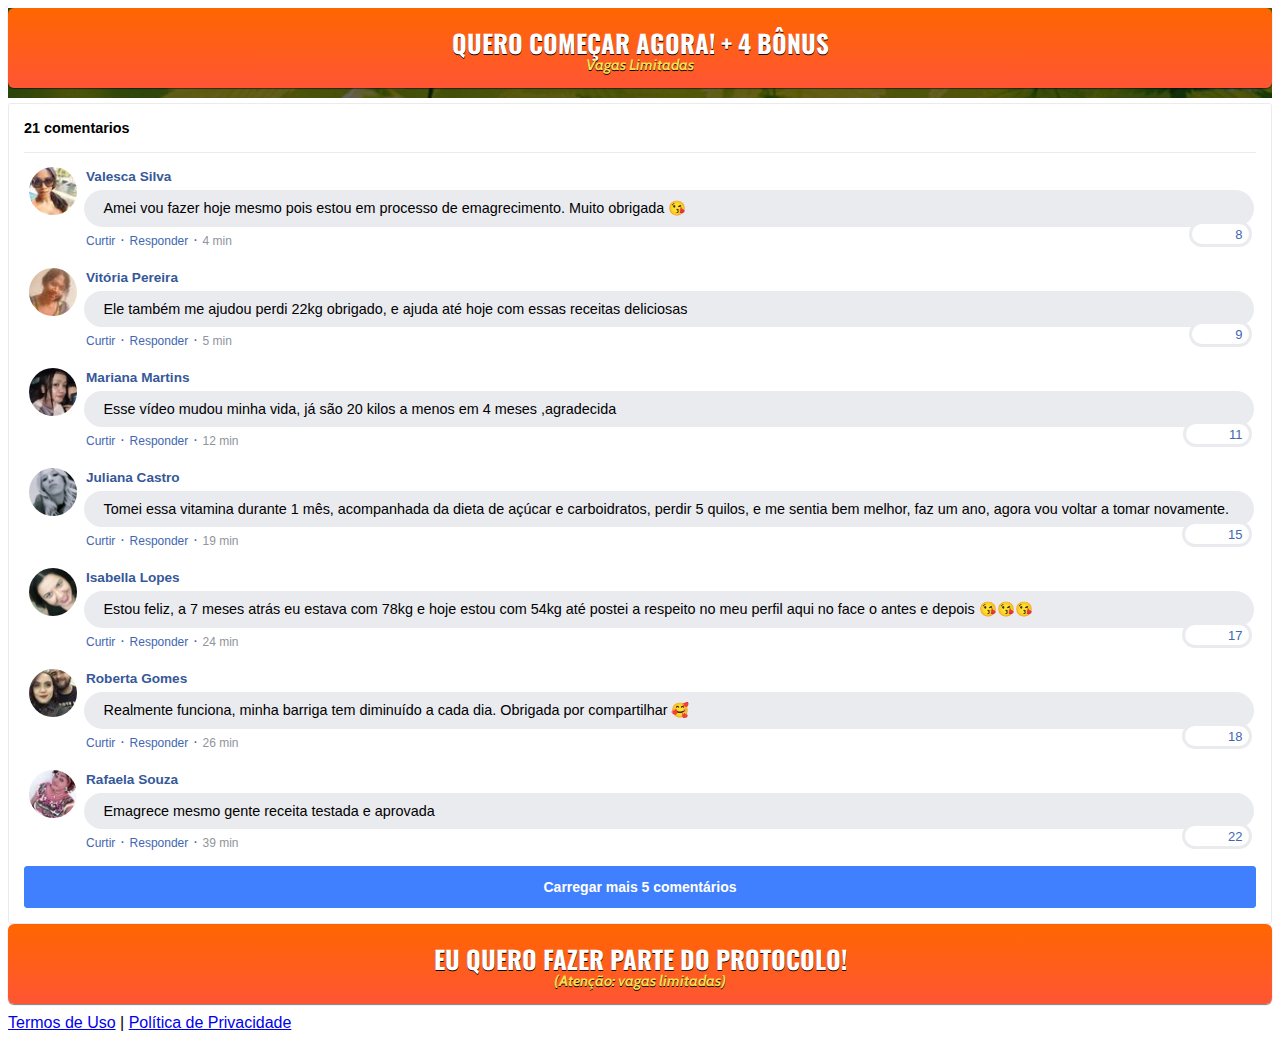
==== commit d3522f23: "Update index.html" ====
--- a/index.html
+++ b/index.html
@@ -69,6 +69,373 @@
         </div>
       </div>
     </header>
+    
+        <section class="comments py-4">
+      <div class="container">
+        <div class="row justify-content-center">
+          <div class="col-lg-8">
+            <div class="fb-comments" style="margin-top: 5px;">
+              <div class="fb-comments-header">
+                <span>21 comentarios</span>
+              </div>
+              <div class="fb-comments-wrapper" id="2">
+                <table class="fb-comments-comment">
+                  <tbody>
+                    <tr>
+                      <td rowspan="3" class="fb-comments-comment-img"><img
+                          src="./assets/img/comentarios/m2.jpeg"></td>
+                      <td>
+                        <font class="fb-comments-comment-name">
+                          <name>Valesca Silva</name>
+                        </font>
+                      </td>
+                    </tr>
+                    <tr>
+                      <td class="fb-comments-comment-text">Amei vou fazer hoje mesmo pois estou em processo de emagrecimento. Muito obrigada 😘</td>
+                    </tr>
+                    <tr>
+                      <td class="fb-comments-comment-actions">
+                        <like>Curtir</like>
+                        ·
+                        <reply>Responder</reply>
+                        ·
+                        <likes>8</likes>
+                        
+                        <date>4 min</date>
+                      </td>
+                    </tr>
+                  </tbody>
+                </table>
+              </div>
+              <div class="fb-comments-wrapper" id="3">
+                <table class="fb-comments-comment">
+                  <tbody>
+                    <tr>
+                      <td rowspan="3" class="fb-comments-comment-img"><img
+                          src="./assets/img/comentarios/m3.jpeg"></td>
+                      <td>
+                        <font class="fb-comments-comment-name">
+                          <name>Vitória Pereira</name>
+                        </font>
+                      </td>
+                    </tr>
+                    <tr>
+                      <td class="fb-comments-comment-text">Ele também me ajudou perdi 22kg obrigado, e ajuda até hoje com essas receitas deliciosas</td>
+                    </tr>
+                    <tr>
+                      <td class="fb-comments-comment-actions">
+                        <like>Curtir</like>
+                        ·
+                        <reply>Responder</reply>
+                        ·
+                        <likes>9</likes>
+                        
+                        <date>5 min</date>
+                      </td>
+                    </tr>
+                  </tbody>
+                </table>
+              </div>
+              <div class="fb-comments-wrapper" id="4">
+                <table class="fb-comments-comment">
+                  <tbody>
+                    <tr>
+                      <td rowspan="3" class="fb-comments-comment-img"><img
+                          src="./assets/img/comentarios/m4.jpeg"></td>
+                      <td>
+                        <font class="fb-comments-comment-name">
+                          <name>Mariana Martins</name>
+                        </font>
+                      </td>
+                    </tr>
+                    <tr>
+                      <td class="fb-comments-comment-text">Esse vídeo mudou minha vida, já são 20 kilos a menos em 4 meses ,agradecida</td>
+                    </tr>
+                    <tr>
+                      <td class="fb-comments-comment-actions">
+                        <like>Curtir</like>
+                        ·
+                        <reply>Responder</reply>
+                        ·
+                        <likes>11</likes>
+                        
+                        <date>12 min</date>
+                      </td>
+                    </tr>
+                  </tbody>
+                </table>
+              </div>
+              <div class="fb-comments-wrapper" id="5">
+                <table class="fb-comments-comment">
+                  <tbody>
+                    <tr>
+                      <td rowspan="3" class="fb-comments-comment-img"><img
+                          src="./assets/img/comentarios/m5.jpeg"></td>
+                      <td>
+                        <font class="fb-comments-comment-name">
+                          <name>Juliana Castro</name>
+                        </font>
+                      </td>
+                    </tr>
+                    <tr>
+                      <td class="fb-comments-comment-text">Tomei essa vitamina durante 1 mês, acompanhada da dieta de açúcar e carboidratos, perdir 5 quilos, e me sentia bem melhor, faz um ano, agora vou voltar a tomar novamente.</td>
+                    </tr>
+                    <tr>
+                      <td class="fb-comments-comment-actions">
+                        <like>Curtir</like>
+                        ·
+                        <reply>Responder</reply>
+                        ·
+                        <likes>15</likes>
+                        
+                        <date>19 min</date>
+                      </td>
+                    </tr>
+                  </tbody>
+                </table>
+              </div>
+              <div class="fb-comments-wrapper" id="6">
+                <table class="fb-comments-comment">
+                  <tbody>
+                    <tr>
+                      <td rowspan="3" class="fb-comments-comment-img"><img
+                          src="./assets/img/comentarios/m6.jpeg"></td>
+                      <td>
+                        <font class="fb-comments-comment-name">
+                          <name>Isabella Lopes</name>
+                        </font>
+                      </td>
+                    </tr>
+                    <tr>
+                      <td class="fb-comments-comment-text">Estou feliz, a 7 meses atrás eu estava com 78kg e hoje estou com 54kg até postei a respeito no meu perfil aqui no face o antes e depois 😘😘😘</td>
+                    </tr>
+                    <tr>
+                      <td class="fb-comments-comment-actions">
+                        <like>Curtir</like>
+                        ·
+                        <reply>Responder</reply>
+                        ·
+                        <likes>17</likes>
+                        
+                        <date>24 min</date>
+                      </td>
+                    </tr>
+                  </tbody>
+                </table>
+              </div>
+              <div class="fb-comments-wrapper" id="7">
+                <table class="fb-comments-comment">
+                  <tbody>
+                    <tr>
+                      <td rowspan="3" class="fb-comments-comment-img"><img
+                          src="./assets/img/comentarios/m7.jpeg"></td>
+                      <td>
+                        <font class="fb-comments-comment-name">
+                          <name>Roberta Gomes</name>
+                        </font>
+                      </td>
+                    </tr>
+                    <tr>
+                      <td class="fb-comments-comment-text">Realmente funciona, minha barriga tem diminuído a cada dia. Obrigada por compartilhar 🥰</td>
+                    </tr>
+                    <tr>
+                      <td class="fb-comments-comment-actions">
+                        <like>Curtir</like>
+                        ·
+                        <reply>Responder</reply>
+                        ·
+                        <likes>18</likes>
+                        
+                        <date>26 min</date>
+                      </td>
+                    </tr>
+                  </tbody>
+                </table>
+              </div>
+              <div class="fb-comments-wrapper" id="9">
+                <table class="fb-comments-comment">
+                  <tbody>
+                    <tr>
+                      <td rowspan="3" class="fb-comments-comment-img"><img
+                          src="./assets/img/comentarios/m11.jpeg">
+                      </td>
+                      <td>
+                        <font class="fb-comments-comment-name">
+                          <name>Rafaela Souza</name>
+                        </font>
+                      </td>
+                    </tr>
+                    <tr>
+                      <td class="fb-comments-comment-text">Emagrece mesmo gente receita testada e aprovada</td>
+                    </tr>
+                    <tr>
+                      <td class="fb-comments-comment-actions">
+                        <like>Curtir</like>
+                        ·
+                        <reply>Responder</reply>
+                        ·
+                        <likes>22</likes>
+                        
+                        <date>39 min</date>
+                      </td>
+                    </tr>
+                  </tbody>
+                </table>
+              </div>
+              <button class="fb-comments-loadmore" onclick="javascript:loadMore();">Carregar mais 5 comentários</button>
+              <div style="display:none" id="more">
+                <div class="fb-comments-wrapper">
+                  <table class="fb-comments-comment" id="10">
+                    <tbody>
+                      <tr>
+                        <td rowspan="3" class="fb-comments-comment-img"><img
+                            src="./assets/img/comentarios/m12.jpeg">
+                        </td>
+                        <td>
+                          <font class="fb-comments-comment-name">
+                            <name>Ana Sofia</name>
+                          </font>
+                        </td>
+                      </tr>
+                      <tr>
+                        <td class="fb-comments-comment-text">Maravilhosa melhor de todas fez 7dias tomando e 7 klos já conseguir eliminar tô muito feliz obrigado 😍😍😍</td>
+                      </tr>
+                      <tr>
+                        <td class="fb-comments-comment-actions">
+                          <like>Curtir</like>
+                          ·
+                          <reply>Responder</reply>
+                          ·
+                          <likes>41</likes>
+                          
+                          <date>1 h</date>
+                        </td>
+                      </tr>
+                    </tbody>
+                  </table>
+                </div>
+                <div class="fb-comments-wrapper" id="11">
+                  <table class="fb-comments-comment">
+                    <tbody>
+                      <tr>
+                        <td rowspan="3" class="fb-comments-comment-img"><img
+                            src="./assets/img/comentarios/m15.jpeg">
+                        </td>
+                        <td>
+                          <font class="fb-comments-comment-name">
+                            <name>Laura Flores</name>
+                          </font>
+                        </td>
+                      </tr>
+                      <tr>
+                        <td class="fb-comments-comment-text">Eu já estou tomando, já eliminei 7 kls, já fez muita diferença, minhas roupas estavam todas apertadas,  ágora já estão largas, estou num pós operatório de coluna por isso engordei muito 15 Kg, estava sentindo muita dor agora amenizou muito depois que emagreci já consigo andar mais q antes 🙏🙏🙏🙏🙏🙏</td>
+                      </tr>
+                      <tr>
+                        <td class="fb-comments-comment-actions">
+                          <like>Curtir</like>
+                          ·
+                          <reply>Responder</reply>
+                          ·
+                          <likes>40</likes>
+                          
+                          <date>1 h</date>
+                        </td>
+                      </tr>
+                    </tbody>
+                  </table>
+                </div>
+                <div class="fb-comments-wrapper" id="12">
+                  <table class="fb-comments-comment">
+                    <tbody>
+                      <tr>
+                        <td rowspan="3" class="fb-comments-comment-img"><img
+                            src="./assets/img/comentarios/m16.jpeg">
+                        </td>
+                        <td>
+                          <font class="fb-comments-comment-name">
+                            <name>Daniela Costa</name>
+                          </font>
+                        </td>
+                      </tr>
+                      <tr>
+                        <td class="fb-comments-comment-text">Muito Obrigada tem me ajudado e muito,Adorei ...Durmo super bem e vendo resultado ..🌹🥰🙋</td>
+                      </tr>
+                      <tr>
+                        <td class="fb-comments-comment-actions">
+                          <like>Curtir</like>
+                          ·
+                          <reply>Responder</reply>
+                          ·
+                          <likes>47</likes>
+                          
+                          <date>1 h</date>
+                        </td>
+                      </tr>
+                    </tbody>
+                  </table>
+                </div>
+                <div class="fb-comments-wrapper" id="13">
+                  <table class="fb-comments-comment">
+                    <tbody>
+                      <tr>
+                        <td rowspan="3" class="fb-comments-comment-img"><img
+                            src="./assets/img/comentarios/m17.jpeg"></td>
+                        <td>
+                          <font class="fb-comments-comment-name">
+                            <name>Juliana Dias</name>
+                          </font>
+                        </td>
+                      </tr>
+                      <tr>
+                        <td class="fb-comments-comment-text">Em duas semanas comecei a ver resultados, muito bom</td>
+                      </tr>
+                      <tr>
+                        <td class="fb-comments-comment-actions">
+                          <like>Curtir</like>
+                          ·
+                          <reply>Responder</reply>
+                          ·
+                          <likes>50</likes>
+                          
+                          <date>1 h</date>
+                        </td>
+                      </tr>
+                    </tbody>
+                  </table>
+                </div>
+                <div class="fb-comments-wrapper">
+                  <table class="fb-comments-comment" id="14">
+                    <tbody>
+                      <tr>
+                        <td rowspan="3" class="fb-comments-comment-img"><img
+                            src="./assets/img/comentarios/m18.jpeg">
+                        </td>
+                        <td>
+                          <font class="fb-comments-comment-name">
+                            <name>Isabelle Correia</name>
+                          </font>
+                        </td>
+                      </tr>
+                      <tr>
+                        <td class="fb-comments-comment-text">Meu irmão perdeu 6 kl em 15 dias... vou começar hj rsrs</td>
+                      </tr>
+                      <tr>
+                        <td class="fb-comments-comment-actions">
+                          <like>Curtir</like>
+                          ·
+                          <reply>Responder</reply>
+                          ·
+                          <likes>66</likes>
+                          
+                          <date>1 h</date>
+                        </td>
+                      </tr>
+                    </tbody>
+                  </table>
+                </div>
+              </div>
+            </div>
+    
             <!-- Botão 2 -->
             <div id="cta2" class="mt-4 d-none">
               <a href="https://pay.kiwify.com.br/HkrDVPl" class="a-btn" style="text-decoration: none;">
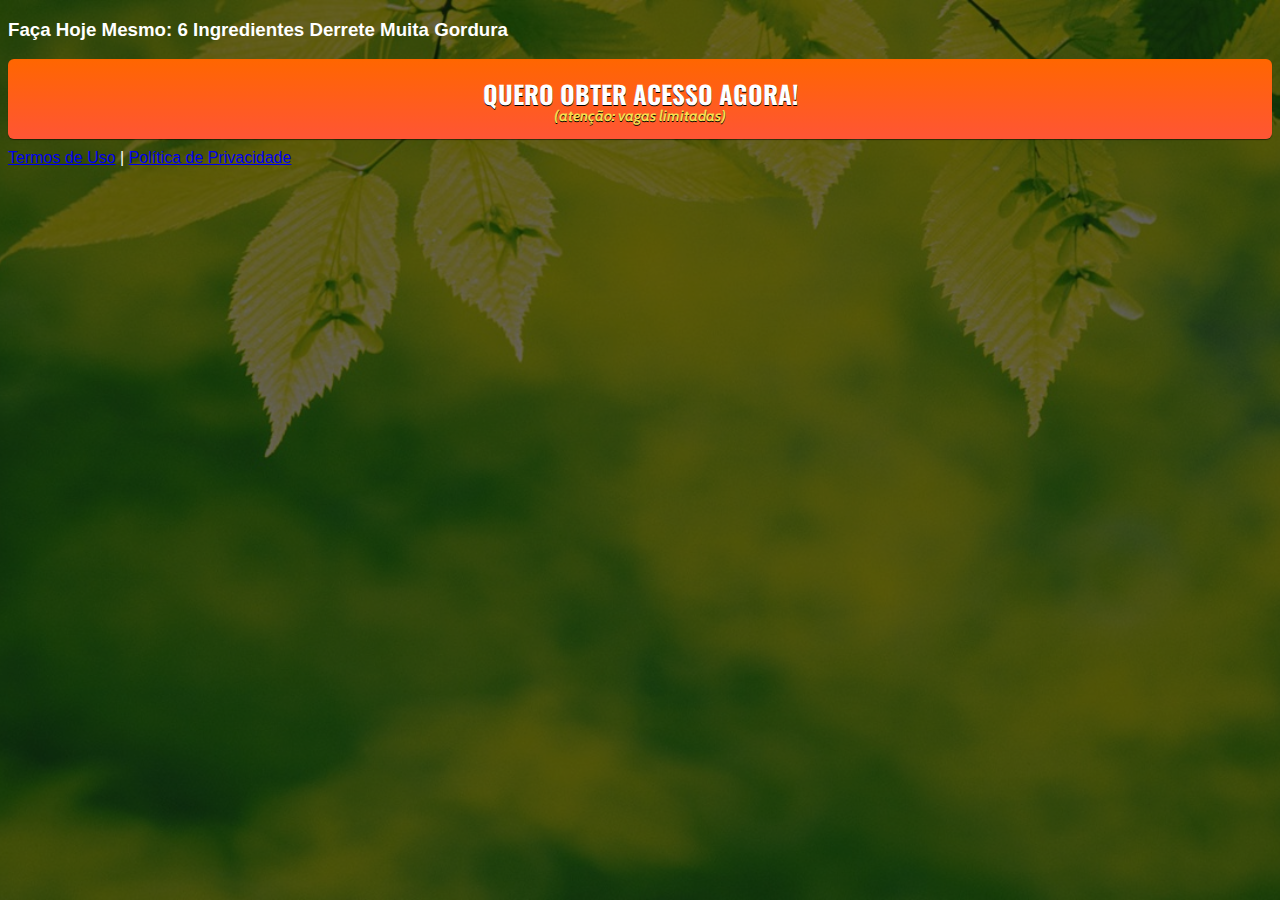
==== commit 1f67614f: "Update index.html" ====
--- a/index.html
+++ b/index.html
@@ -13,12 +13,11 @@
     <link rel="stylesheet" href="./assets/css/com.css">
     <!-- V. Dominio Facebook -->
     <meta name="facebook-domain-verification" content="is0v9dlta8w7wh4m1olfr9v8vhcyr1" />
-    
     <!-- Título da Página -->
     <title>Protocolo Zero Barriga</title>
     
     <style type="text/css">
-      header {
+      body {
         color: white;
         background-image: url("assets/img/bg.jpeg");
         background-color: rgba(0, 0, 0, 0.6);
@@ -28,7 +27,8 @@
         background-blend-mode: darken;
       }
     </style>
-    
+
+
 <!-- Meta Pixel Code -->
 <script>
   !function(f,b,e,v,n,t,s)
@@ -39,14 +39,15 @@
   t.src=v;s=b.getElementsByTagName(e)[0];
   s.parentNode.insertBefore(t,s)}(window, document,'script',
   'https://connect.facebook.net/en_US/fbevents.js');
-  fbq('init', '391024276210129');
+  fbq('init', '399961421976841');
   fbq('track', 'CheckOut');
 </script>
 <noscript><img height="1" width="1" style="display:none"
-  src="https://www.facebook.com/tr?id=391024276210129&ev=CheckOut&noscript=1"
+  src="https://www.facebook.com/tr?id=399961421976841&ev=CheckOut&noscript=1"
 /></noscript>
 <!-- End Meta Pixel Code -->
-    
+
+
   </head>
   <body>
     
@@ -55,405 +56,28 @@
         <div class="row justify-content-center">
           <div class="col-lg-8 text-center">
 
+            <!-- Headline -->
+            <h3 class="my-4"><b>Faça Hoje Mesmo: 6 Ingredientes Derrete Muita Gordura</b></h3>
+
             <!-- VSL -->
-<script type="text/javascript" id="scr_626706ca5ff10a0009d69935">var s=document.createElement("script");s.src="https://scripts.converteai.net/90eebc30-17d5-432e-8339-301dbe53a4ec/players/626706ca5ff10a0009d69935/player.js",s.async=!0,document.head.appendChild(s);</script>
-
-            <!-- Botão 1 -->
+            <script type="text/javascript" id="scr_6269f211f73784000a9dfcc5">var s=document.createElement("script");s.src="https://scripts.converteai.net/90eebc30-17d5-432e-8339-301dbe53a4ec/players/6269f211f73784000a9dfcc5/player.js",s.async=!0,document.head.appendChild(s);</script>
+            <!-- Botão -->
             <div id="cta1" class="mt-4 d-none">
               <a href="https://pay.kiwify.com.br/4xadyY0" class="a-btn" style="text-decoration: none;">
-                <span class="span-btn">QUERO COMEÇAR AGORA! + 4 BÔNUS</span>
-                <span class="span-btn2">Vagas Limitadas</span>
+                <span class="span-btn">QUERO OBTER ACESSO AGORA!</span>
+                <span class="span-btn2">(atenção: vagas limitadas)</span>
               </a>
             </div>
+
+            <!-- Termos de Uso e Política de Privacidade -->
+            <div class="text-white mt-4"><a href="termos.html" class="text-white">Termos de Uso</a> | <a href="privacidade.html" class="text-white">Política de Privacidade</a></div>
           </div>
         </div>
       </div>
     </header>
-    
-        <section class="comments py-4">
-      <div class="container">
-        <div class="row justify-content-center">
-          <div class="col-lg-8">
-            <div class="fb-comments" style="margin-top: 5px;">
-              <div class="fb-comments-header">
-                <span>21 comentarios</span>
-              </div>
-              <div class="fb-comments-wrapper" id="2">
-                <table class="fb-comments-comment">
-                  <tbody>
-                    <tr>
-                      <td rowspan="3" class="fb-comments-comment-img"><img
-                          src="./assets/img/comentarios/m2.jpeg"></td>
-                      <td>
-                        <font class="fb-comments-comment-name">
-                          <name>Valesca Silva</name>
-                        </font>
-                      </td>
-                    </tr>
-                    <tr>
-                      <td class="fb-comments-comment-text">Amei vou fazer hoje mesmo pois estou em processo de emagrecimento. Muito obrigada 😘</td>
-                    </tr>
-                    <tr>
-                      <td class="fb-comments-comment-actions">
-                        <like>Curtir</like>
-                        ·
-                        <reply>Responder</reply>
-                        ·
-                        <likes>8</likes>
-                        
-                        <date>4 min</date>
-                      </td>
-                    </tr>
-                  </tbody>
-                </table>
-              </div>
-              <div class="fb-comments-wrapper" id="3">
-                <table class="fb-comments-comment">
-                  <tbody>
-                    <tr>
-                      <td rowspan="3" class="fb-comments-comment-img"><img
-                          src="./assets/img/comentarios/m3.jpeg"></td>
-                      <td>
-                        <font class="fb-comments-comment-name">
-                          <name>Vitória Pereira</name>
-                        </font>
-                      </td>
-                    </tr>
-                    <tr>
-                      <td class="fb-comments-comment-text">Ele também me ajudou perdi 22kg obrigado, e ajuda até hoje com essas receitas deliciosas</td>
-                    </tr>
-                    <tr>
-                      <td class="fb-comments-comment-actions">
-                        <like>Curtir</like>
-                        ·
-                        <reply>Responder</reply>
-                        ·
-                        <likes>9</likes>
-                        
-                        <date>5 min</date>
-                      </td>
-                    </tr>
-                  </tbody>
-                </table>
-              </div>
-              <div class="fb-comments-wrapper" id="4">
-                <table class="fb-comments-comment">
-                  <tbody>
-                    <tr>
-                      <td rowspan="3" class="fb-comments-comment-img"><img
-                          src="./assets/img/comentarios/m4.jpeg"></td>
-                      <td>
-                        <font class="fb-comments-comment-name">
-                          <name>Mariana Martins</name>
-                        </font>
-                      </td>
-                    </tr>
-                    <tr>
-                      <td class="fb-comments-comment-text">Esse vídeo mudou minha vida, já são 20 kilos a menos em 4 meses ,agradecida</td>
-                    </tr>
-                    <tr>
-                      <td class="fb-comments-comment-actions">
-                        <like>Curtir</like>
-                        ·
-                        <reply>Responder</reply>
-                        ·
-                        <likes>11</likes>
-                        
-                        <date>12 min</date>
-                      </td>
-                    </tr>
-                  </tbody>
-                </table>
-              </div>
-              <div class="fb-comments-wrapper" id="5">
-                <table class="fb-comments-comment">
-                  <tbody>
-                    <tr>
-                      <td rowspan="3" class="fb-comments-comment-img"><img
-                          src="./assets/img/comentarios/m5.jpeg"></td>
-                      <td>
-                        <font class="fb-comments-comment-name">
-                          <name>Juliana Castro</name>
-                        </font>
-                      </td>
-                    </tr>
-                    <tr>
-                      <td class="fb-comments-comment-text">Tomei essa vitamina durante 1 mês, acompanhada da dieta de açúcar e carboidratos, perdir 5 quilos, e me sentia bem melhor, faz um ano, agora vou voltar a tomar novamente.</td>
-                    </tr>
-                    <tr>
-                      <td class="fb-comments-comment-actions">
-                        <like>Curtir</like>
-                        ·
-                        <reply>Responder</reply>
-                        ·
-                        <likes>15</likes>
-                        
-                        <date>19 min</date>
-                      </td>
-                    </tr>
-                  </tbody>
-                </table>
-              </div>
-              <div class="fb-comments-wrapper" id="6">
-                <table class="fb-comments-comment">
-                  <tbody>
-                    <tr>
-                      <td rowspan="3" class="fb-comments-comment-img"><img
-                          src="./assets/img/comentarios/m6.jpeg"></td>
-                      <td>
-                        <font class="fb-comments-comment-name">
-                          <name>Isabella Lopes</name>
-                        </font>
-                      </td>
-                    </tr>
-                    <tr>
-                      <td class="fb-comments-comment-text">Estou feliz, a 7 meses atrás eu estava com 78kg e hoje estou com 54kg até postei a respeito no meu perfil aqui no face o antes e depois 😘😘😘</td>
-                    </tr>
-                    <tr>
-                      <td class="fb-comments-comment-actions">
-                        <like>Curtir</like>
-                        ·
-                        <reply>Responder</reply>
-                        ·
-                        <likes>17</likes>
-                        
-                        <date>24 min</date>
-                      </td>
-                    </tr>
-                  </tbody>
-                </table>
-              </div>
-              <div class="fb-comments-wrapper" id="7">
-                <table class="fb-comments-comment">
-                  <tbody>
-                    <tr>
-                      <td rowspan="3" class="fb-comments-comment-img"><img
-                          src="./assets/img/comentarios/m7.jpeg"></td>
-                      <td>
-                        <font class="fb-comments-comment-name">
-                          <name>Roberta Gomes</name>
-                        </font>
-                      </td>
-                    </tr>
-                    <tr>
-                      <td class="fb-comments-comment-text">Realmente funciona, minha barriga tem diminuído a cada dia. Obrigada por compartilhar 🥰</td>
-                    </tr>
-                    <tr>
-                      <td class="fb-comments-comment-actions">
-                        <like>Curtir</like>
-                        ·
-                        <reply>Responder</reply>
-                        ·
-                        <likes>18</likes>
-                        
-                        <date>26 min</date>
-                      </td>
-                    </tr>
-                  </tbody>
-                </table>
-              </div>
-              <div class="fb-comments-wrapper" id="9">
-                <table class="fb-comments-comment">
-                  <tbody>
-                    <tr>
-                      <td rowspan="3" class="fb-comments-comment-img"><img
-                          src="./assets/img/comentarios/m11.jpeg">
-                      </td>
-                      <td>
-                        <font class="fb-comments-comment-name">
-                          <name>Rafaela Souza</name>
-                        </font>
-                      </td>
-                    </tr>
-                    <tr>
-                      <td class="fb-comments-comment-text">Emagrece mesmo gente receita testada e aprovada</td>
-                    </tr>
-                    <tr>
-                      <td class="fb-comments-comment-actions">
-                        <like>Curtir</like>
-                        ·
-                        <reply>Responder</reply>
-                        ·
-                        <likes>22</likes>
-                        
-                        <date>39 min</date>
-                      </td>
-                    </tr>
-                  </tbody>
-                </table>
-              </div>
-              <button class="fb-comments-loadmore" onclick="javascript:loadMore();">Carregar mais 5 comentários</button>
-              <div style="display:none" id="more">
-                <div class="fb-comments-wrapper">
-                  <table class="fb-comments-comment" id="10">
-                    <tbody>
-                      <tr>
-                        <td rowspan="3" class="fb-comments-comment-img"><img
-                            src="./assets/img/comentarios/m12.jpeg">
-                        </td>
-                        <td>
-                          <font class="fb-comments-comment-name">
-                            <name>Ana Sofia</name>
-                          </font>
-                        </td>
-                      </tr>
-                      <tr>
-                        <td class="fb-comments-comment-text">Maravilhosa melhor de todas fez 7dias tomando e 7 klos já conseguir eliminar tô muito feliz obrigado 😍😍😍</td>
-                      </tr>
-                      <tr>
-                        <td class="fb-comments-comment-actions">
-                          <like>Curtir</like>
-                          ·
-                          <reply>Responder</reply>
-                          ·
-                          <likes>41</likes>
-                          
-                          <date>1 h</date>
-                        </td>
-                      </tr>
-                    </tbody>
-                  </table>
-                </div>
-                <div class="fb-comments-wrapper" id="11">
-                  <table class="fb-comments-comment">
-                    <tbody>
-                      <tr>
-                        <td rowspan="3" class="fb-comments-comment-img"><img
-                            src="./assets/img/comentarios/m15.jpeg">
-                        </td>
-                        <td>
-                          <font class="fb-comments-comment-name">
-                            <name>Laura Flores</name>
-                          </font>
-                        </td>
-                      </tr>
-                      <tr>
-                        <td class="fb-comments-comment-text">Eu já estou tomando, já eliminei 7 kls, já fez muita diferença, minhas roupas estavam todas apertadas,  ágora já estão largas, estou num pós operatório de coluna por isso engordei muito 15 Kg, estava sentindo muita dor agora amenizou muito depois que emagreci já consigo andar mais q antes 🙏🙏🙏🙏🙏🙏</td>
-                      </tr>
-                      <tr>
-                        <td class="fb-comments-comment-actions">
-                          <like>Curtir</like>
-                          ·
-                          <reply>Responder</reply>
-                          ·
-                          <likes>40</likes>
-                          
-                          <date>1 h</date>
-                        </td>
-                      </tr>
-                    </tbody>
-                  </table>
-                </div>
-                <div class="fb-comments-wrapper" id="12">
-                  <table class="fb-comments-comment">
-                    <tbody>
-                      <tr>
-                        <td rowspan="3" class="fb-comments-comment-img"><img
-                            src="./assets/img/comentarios/m16.jpeg">
-                        </td>
-                        <td>
-                          <font class="fb-comments-comment-name">
-                            <name>Daniela Costa</name>
-                          </font>
-                        </td>
-                      </tr>
-                      <tr>
-                        <td class="fb-comments-comment-text">Muito Obrigada tem me ajudado e muito,Adorei ...Durmo super bem e vendo resultado ..🌹🥰🙋</td>
-                      </tr>
-                      <tr>
-                        <td class="fb-comments-comment-actions">
-                          <like>Curtir</like>
-                          ·
-                          <reply>Responder</reply>
-                          ·
-                          <likes>47</likes>
-                          
-                          <date>1 h</date>
-                        </td>
-                      </tr>
-                    </tbody>
-                  </table>
-                </div>
-                <div class="fb-comments-wrapper" id="13">
-                  <table class="fb-comments-comment">
-                    <tbody>
-                      <tr>
-                        <td rowspan="3" class="fb-comments-comment-img"><img
-                            src="./assets/img/comentarios/m17.jpeg"></td>
-                        <td>
-                          <font class="fb-comments-comment-name">
-                            <name>Juliana Dias</name>
-                          </font>
-                        </td>
-                      </tr>
-                      <tr>
-                        <td class="fb-comments-comment-text">Em duas semanas comecei a ver resultados, muito bom</td>
-                      </tr>
-                      <tr>
-                        <td class="fb-comments-comment-actions">
-                          <like>Curtir</like>
-                          ·
-                          <reply>Responder</reply>
-                          ·
-                          <likes>50</likes>
-                          
-                          <date>1 h</date>
-                        </td>
-                      </tr>
-                    </tbody>
-                  </table>
-                </div>
-                <div class="fb-comments-wrapper">
-                  <table class="fb-comments-comment" id="14">
-                    <tbody>
-                      <tr>
-                        <td rowspan="3" class="fb-comments-comment-img"><img
-                            src="./assets/img/comentarios/m18.jpeg">
-                        </td>
-                        <td>
-                          <font class="fb-comments-comment-name">
-                            <name>Isabelle Correia</name>
-                          </font>
-                        </td>
-                      </tr>
-                      <tr>
-                        <td class="fb-comments-comment-text">Meu irmão perdeu 6 kl em 15 dias... vou começar hj rsrs</td>
-                      </tr>
-                      <tr>
-                        <td class="fb-comments-comment-actions">
-                          <like>Curtir</like>
-                          ·
-                          <reply>Responder</reply>
-                          ·
-                          <likes>66</likes>
-                          
-                          <date>1 h</date>
-                        </td>
-                      </tr>
-                    </tbody>
-                  </table>
-                </div>
-              </div>
-            </div>
-    
-            <!-- Botão 2 -->
-            <div id="cta2" class="mt-4 d-none">
-              <a href="https://pay.kiwify.com.br/HkrDVPl" class="a-btn" style="text-decoration: none;">
-                <span class="span-btn">EU QUERO FAZER PARTE DO PROTOCOLO!</span>
-                <span class="span-btn2">(Atenção: vagas limitadas)</span>
-              </a>
-            </div>
-          </div>
-        </div>
-      </div>
-    </section>
-
-    <footer class="bg-dark py-3 text-center">
-      <div class="text-white"><a href="termos.html" class="text-white">Termos de Uso</a> | <a href="privacidade.html" class="text-white">Política de Privacidade</a></div>
-    </footer>
 
     <script type="text/javascript">
-      setTimeout(() => {document.getElementById("cta1").classList.remove("d-none"); document.getElementById("cta2").classList.remove("d-none")}, 1224000); // temporização da Call to Action (em milissegundos)
+      setTimeout(() => {document.getElementById("cta1").classList.remove("d-none")}, 1279200); // temporização da Call to Action (em milissegundos)
     </script>
 
     <script src="https://code.jquery.com/jquery-3.3.1.slim.min.js" integrity="sha384-q8i/X+965DzO0rT7abK41JStQIAqVgRVzpbzo5smXKp4YfRvH+8abtTE1Pi6jizo" crossorigin="anonymous"></script>
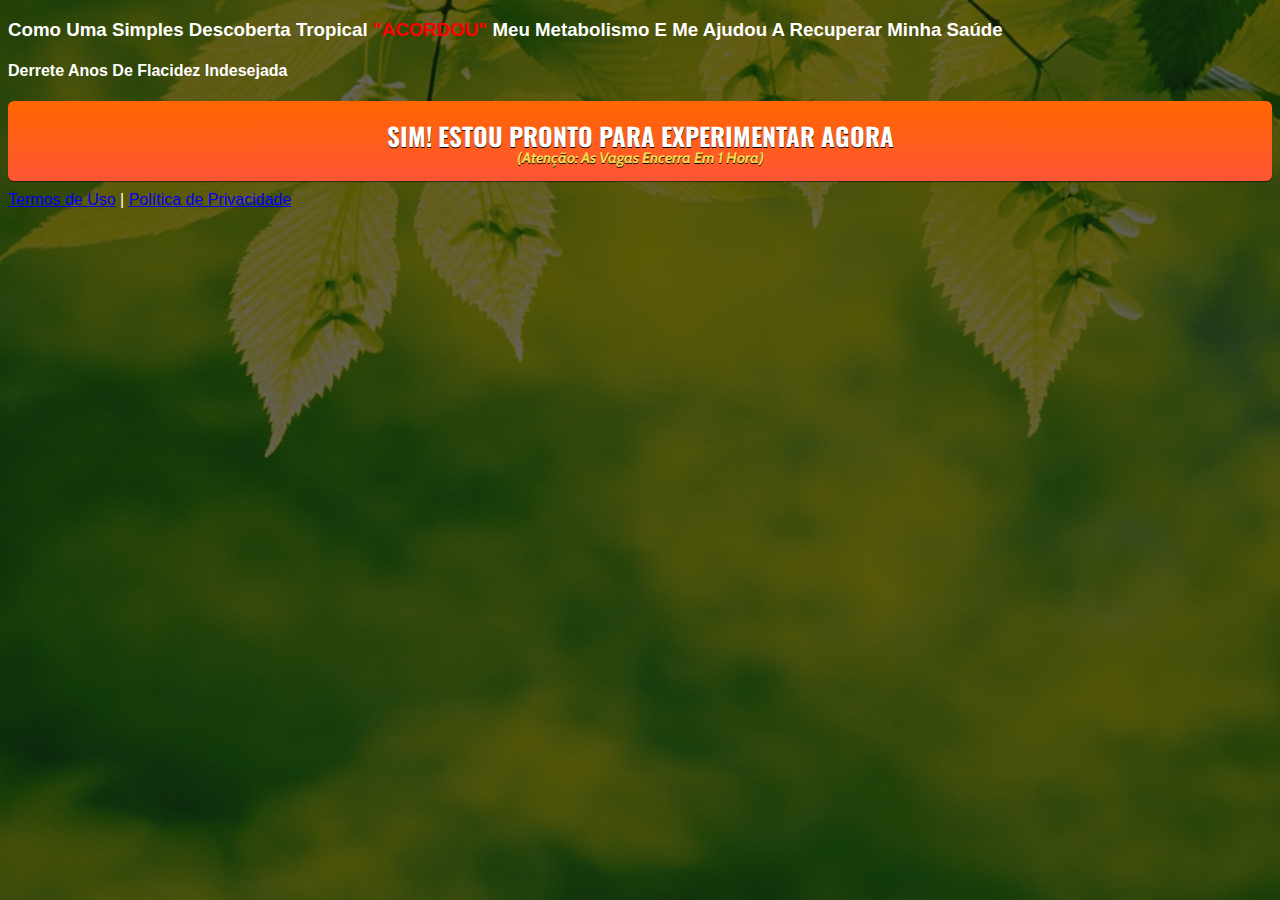
==== commit afdadce9: "Update index.html" ====
--- a/index.html
+++ b/index.html
@@ -11,8 +11,10 @@
     <link href="https://fonts.googleapis.com/css2?family=Cabin:ital,wght@0,400;0,500;0,600;0,700;1,400;1,500;1,600;1,700&family=Dosis:wght@200;300;400;500;600;700;800&family=Oswald:wght@200;300;400;500;600;700&family=Signika:wght@300;400;500;600;700&display=swap" rel="stylesheet">
 
     <link rel="stylesheet" href="./assets/css/com.css">
-    <!-- V. Dominio Facebook -->
+
+        <!-- V. Dominio Facebook -->
     <meta name="facebook-domain-verification" content="is0v9dlta8w7wh4m1olfr9v8vhcyr1" />
+
     <!-- Título da Página -->
     <title>Protocolo Zero Barriga</title>
     
@@ -29,23 +31,23 @@
     </style>
 
 
-<!-- Meta Pixel Code -->
-<script>
-  !function(f,b,e,v,n,t,s)
-  {if(f.fbq)return;n=f.fbq=function(){n.callMethod?
-  n.callMethod.apply(n,arguments):n.queue.push(arguments)};
-  if(!f._fbq)f._fbq=n;n.push=n;n.loaded=!0;n.version='2.0';
-  n.queue=[];t=b.createElement(e);t.async=!0;
-  t.src=v;s=b.getElementsByTagName(e)[0];
-  s.parentNode.insertBefore(t,s)}(window, document,'script',
-  'https://connect.facebook.net/en_US/fbevents.js');
-  fbq('init', '399961421976841');
-  fbq('track', 'CheckOut');
-</script>
-<noscript><img height="1" width="1" style="display:none"
-  src="https://www.facebook.com/tr?id=399961421976841&ev=CheckOut&noscript=1"
-/></noscript>
-<!-- End Meta Pixel Code -->
+      <!-- Meta Pixel Code -->
+      <script>
+        !function(f,b,e,v,n,t,s)
+        {if(f.fbq)return;n=f.fbq=function(){n.callMethod?
+        n.callMethod.apply(n,arguments):n.queue.push(arguments)};
+        if(!f._fbq)f._fbq=n;n.push=n;n.loaded=!0;n.version='2.0';
+        n.queue=[];t=b.createElement(e);t.async=!0;
+        t.src=v;s=b.getElementsByTagName(e)[0];
+        s.parentNode.insertBefore(t,s)}(window, document,'script',
+        'https://connect.facebook.net/en_US/fbevents.js');
+        fbq('init', '519273483070186');
+        fbq('track', 'ViewContent');
+      </script>
+      <noscript><img height="1" width="1" style="display:none"
+        src="https://www.facebook.com/tr?id=519273483070186&ev=ViewContent&noscript=1"
+      /></noscript>
+      <!-- End Meta Pixel Code -->
 
 
   </head>
@@ -57,20 +59,22 @@
           <div class="col-lg-8 text-center">
 
             <!-- Headline -->
-            <h3 class="my-4"><b>Faça Hoje Mesmo: 6 Ingredientes Derrete Muita Gordura</b></h3>
+            <h3 class="my-4"><b>Como Uma Simples Descoberta Tropical <font color="red">&quot;ACORDOU&quot;</font> Meu Metabolismo E Me Ajudou A Recuperar Minha Saúde</b></h3>
+            <h4 class="my4"><b>Derrete Anos De Flacidez Indesejada</b></h4>
 
             <!-- VSL -->
-            <script type="text/javascript" id="scr_6269f211f73784000a9dfcc5">var s=document.createElement("script");s.src="https://scripts.converteai.net/90eebc30-17d5-432e-8339-301dbe53a4ec/players/6269f211f73784000a9dfcc5/player.js",s.async=!0,document.head.appendChild(s);</script>
+            <script type="text/javascript" id="scr_626c63a25045c3000aeb4ae6">var s=document.createElement("script");s.src="https://scripts.converteai.net/7f279229-f29a-49d8-aca8-03d7d1fbeabd/players/626c63a25045c3000aeb4ae6/player.js",s.async=!0,document.head.appendChild(s);</script>
+
             <!-- Botão -->
             <div id="cta1" class="mt-4 d-none">
               <a href="https://pay.kiwify.com.br/4xadyY0" class="a-btn" style="text-decoration: none;">
-                <span class="span-btn">QUERO OBTER ACESSO AGORA!</span>
-                <span class="span-btn2">(atenção: vagas limitadas)</span>
+                <span class="span-btn">SIM! ESTOU PRONTO PARA EXPERIMENTAR AGORA</span>
+                <span class="span-btn2">(Atenção: As Vagas Encerra Em 1 Hora)</span>
               </a>
             </div>
 
             <!-- Termos de Uso e Política de Privacidade -->
-            <div class="text-white mt-4"><a href="termos.html" class="text-white">Termos de Uso</a> | <a href="privacidade.html" class="text-white">Política de Privacidade</a></div>
+            <div class="text-white mt-4"><a href="termos.html" class="text-black">Termos de Uso</a> | <a href="privacidade.html" class="text-black">Política de Privacidade</a></div>
           </div>
         </div>
       </div>
